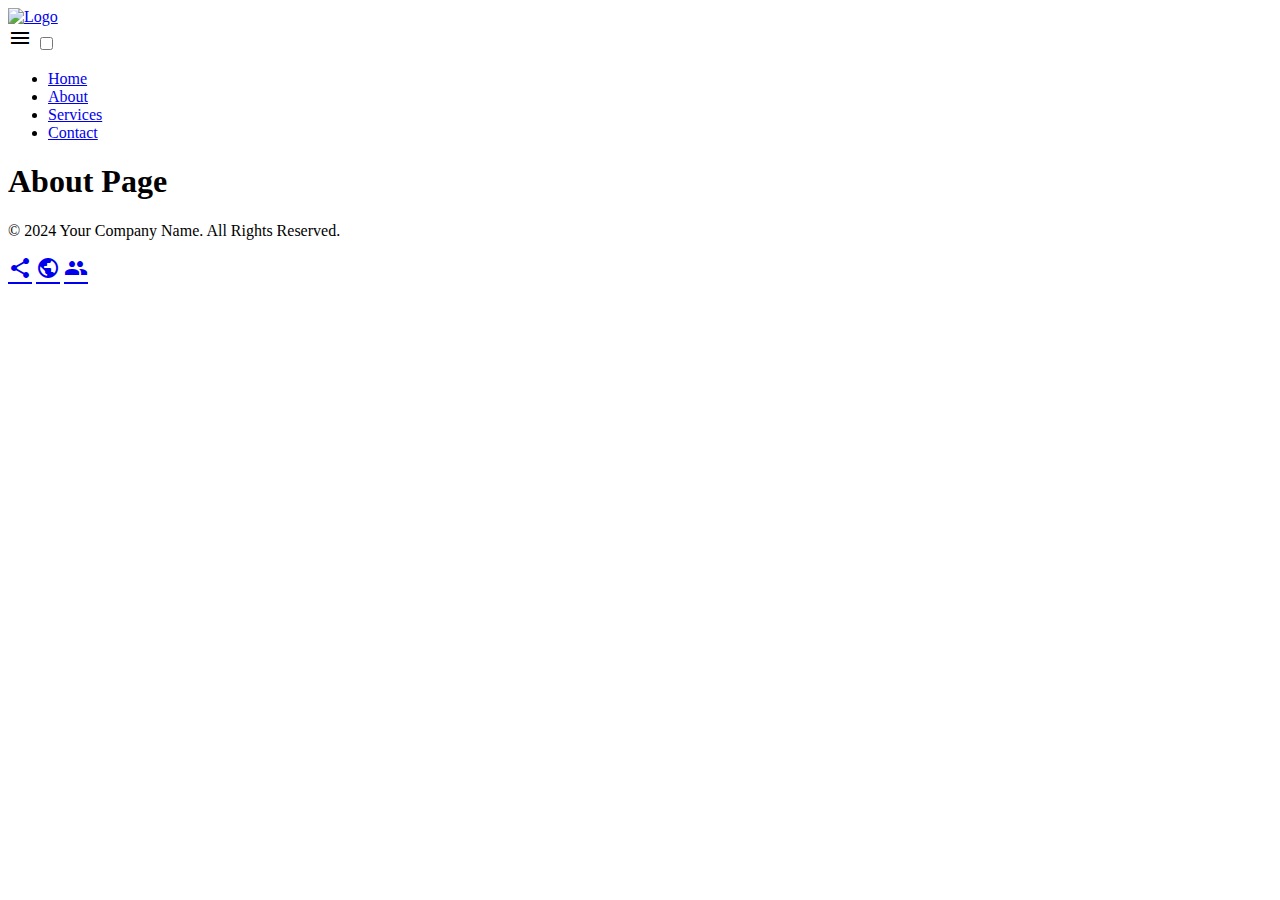
==== pages/about.html @ cad2601e "added main pages" ====
<!DOCTYPE html>
<html lang="en">
  <head>
    <meta charset="UTF-8" />
    <meta name="viewport" content="width=device-width, initial-scale=1.0" />
    <title>Mobile Friendly Navbar</title>
    <link
      href="https://fonts.googleapis.com/icon?family=Material+Icons"
      rel="stylesheet"
    />
    <link rel="stylesheet" href="../css/main.css" />
  </head>
  <body>
    <nav id="navbar">
      <a href="../index.html" class="logo-link">
        <img height="40" src="../assets/logo.svg" alt="Logo" />
      </a>

      <div>
        <!-- Hidden in web view, needed for mobile -->
        <label for="toggle" class="material-icons">menu</label>
        <input type="checkbox" id="toggle" />

        <!-- The actual menu -->
        <ul id="menu">
          <li><a href="../index.html">Home</a></li>
          <li><a href="./about.html">About</a></li>
          <li><a href="./services.html">Services</a></li>
          <li><a href="./contact.html">Contact</a></li>
        </ul>
      </div>
    </nav>

    <main class="container">
      <h1>About Page</h1>
    </main>

    <footer id="footer">
      <div class="footer-content">
        <p>&copy; 2024 Your Company Name. All Rights Reserved.</p>
        <div class="social-links">
          <a href="#" class="material-icons">share</a>
          <a href="#" class="material-icons">public</a>
          <a href="#" class="material-icons">group</a>
        </div>
      </div>
    </footer>
  </body>
</html>
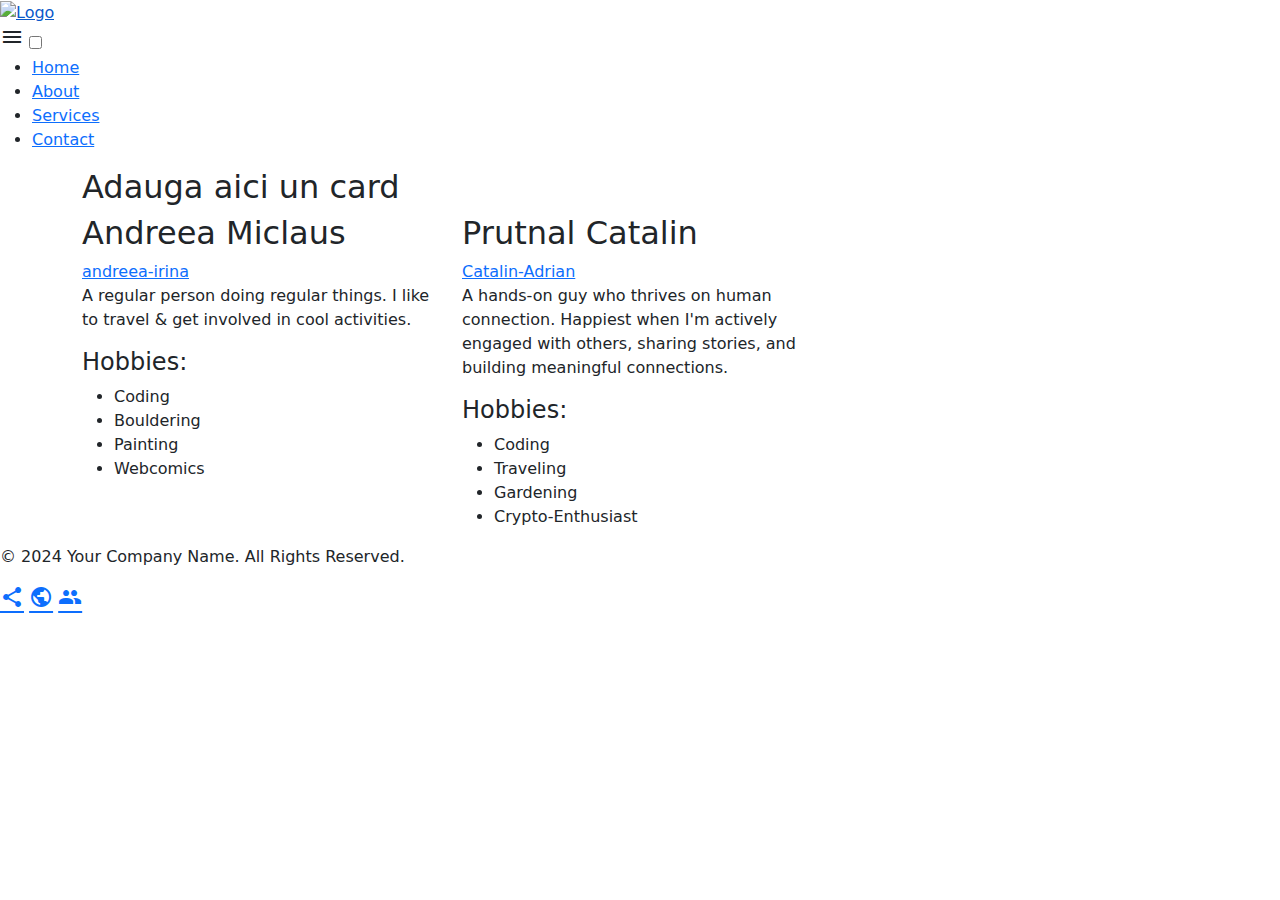
==== commit 6d104e2d: "Updated about.html" ====
--- a/pages/about.html
+++ b/pages/about.html
@@ -4,11 +4,22 @@
     <meta charset="UTF-8" />
     <meta name="viewport" content="width=device-width, initial-scale=1.0" />
     <title>Mobile Friendly Navbar</title>
+    <!--  Material Icons-->
     <link
       href="https://fonts.googleapis.com/icon?family=Material+Icons"
       rel="stylesheet"
     />
+    <!-- Bootstrap CSS -->
+    <link
+      href="https://cdn.jsdelivr.net/npm/bootstrap@5.3.3/dist/css/bootstrap.min.css"
+      rel="stylesheet"
+      integrity="sha384-QWTKZyjpPEjISv5WaRU9OFeRpok6YctnYmDr5pNlyT2bRjXh0JMhjY6hW+ALEwIH"
+      crossorigin="anonymous"
+    />
+
+    <!-- CSS-ul nostru -->
     <link rel="stylesheet" href="../css/main.css" />
+    <link rel="stylesheet" href="../css/about.css" />
   </head>
   <body>
     <nav id="navbar">
@@ -32,7 +43,54 @@
     </nav>
 
     <main class="container">
-      <h1>About Page</h1>
+      <h2 class="about-title">Adauga aici un card</h2>
+      <div class="row">
+        <!-- Exemplu Card -->
+        <div class="col-md-4">
+          <div class="bio-card">
+            <h2>Andreea Miclaus</h2>
+            <a href="https://github.com/andreea-irina" class="github-link"
+              >andreea-irina</a
+            >
+            <p class="bio">
+              A regular person doing regular things. I like to travel & get
+              involved in cool activities.
+            </p>
+            <div class="hobbies">
+              <h4>Hobbies:</h4>
+              <ul>
+                <li>Coding</li>
+                <li>Bouldering</li>
+                <li>Painting</li>
+                <li>Webcomics</li>
+              </ul>
+            </div>
+          </div>
+        </div>
+
+        <!-- Adauga de aici cardul tau -->
+
+          <div class="col-md-4">
+          <div class="bio-card">
+            <h2>Prutnal Catalin</h2>
+            <a href="https://github.com/Shtampy" class="github-link"
+              >Catalin-Adrian</a
+            >
+            <p class="bio">
+              A hands-on guy who thrives on human connection. Happiest when I'm actively engaged with others, sharing stories, and building meaningful connections.
+            </p>
+            <div class="hobbies">
+              <h4>Hobbies:</h4>
+              <ul>
+                <li>Coding</li>
+                <li>Traveling</li>
+                <li>Gardening</li>
+                <li>Crypto-Enthusiast</li>
+              </ul>
+            </div>
+          </div>
+        </div>
+      </div>
     </main>
 
     <footer id="footer">
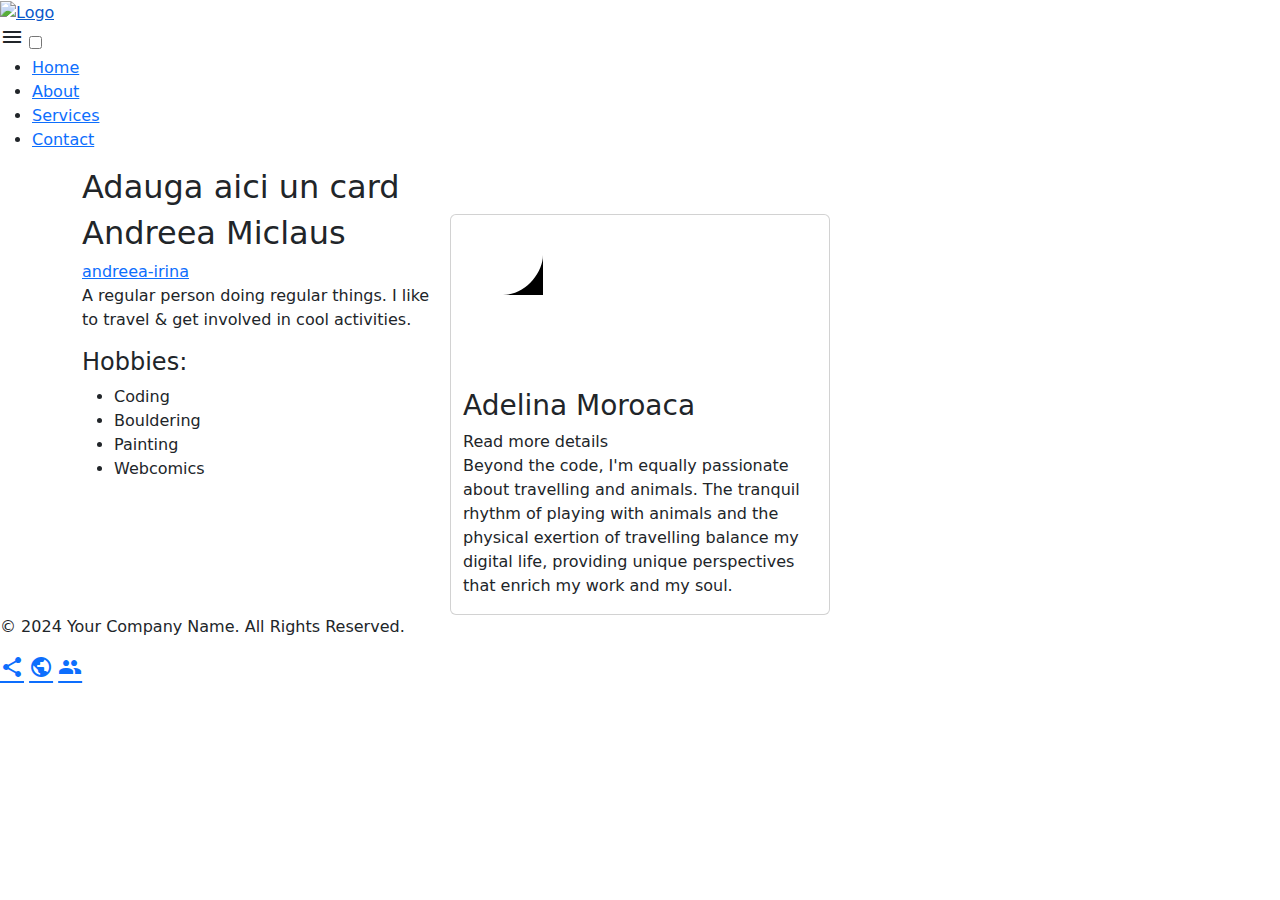
==== commit 2f88b648: "Edited card description" ====
--- a/pages/about.html
+++ b/pages/about.html
@@ -20,6 +20,8 @@
     <!-- CSS-ul nostru -->
     <link rel="stylesheet" href="../css/main.css" />
     <link rel="stylesheet" href="../css/about.css" />
+    <link rel="stylesheet" href="../css/cardAdelina.css">
+
   </head>
   <body>
     <nav id="navbar">
@@ -70,25 +72,35 @@
 
         <!-- Adauga de aici cardul tau -->
 
-          <div class="col-md-4">
-          <div class="bio-card">
-            <h2>Prutnal Catalin</h2>
-            <a href="https://github.com/Shtampy" class="github-link"
-              >Catalin-Adrian</a
-            >
-            <p class="bio">
-              A hands-on guy who thrives on human connection. Happiest when I'm actively engaged with others, sharing stories, and building meaningful connections.
-            </p>
-            <div class="hobbies">
-              <h4>Hobbies:</h4>
-              <ul>
-                <li>Coding</li>
-                <li>Traveling</li>
-                <li>Gardening</li>
-                <li>Crypto-Enthusiast</li>
-              </ul>
-            </div>
-          </div>
+        <div class="card col-md-4">
+
+            <img class="card-img" src="../assets/adelina.jpg"  alt="" />
+              
+            <div class="card-overlay">
+              <div class="card-front">
+                <svg class="card-arcRight" xmlns="http://www.w3.org/2000/svg">
+                  <path d="M 40 80 c 22 0 40 -22 40 -40 v 40 Z"/>
+                </svg>                     
+      
+                <div class="card-profile">
+                  <div class="photo-container">
+                    <img class="card-profilePhoto" src="../assets/adelinaProfilePhoto.jpg" alt="" />
+                  </div>
+                  <div class="cardUser">
+                    <h3 class="card-userName">Adelina Moroaca</h3>            
+                    <span class="card-details">Read more details</span>  
+                  </div>
+                
+                </div>
+                
+         
+              </div>
+
+              <p class="card-description">
+                Beyond the code, I'm equally passionate about travelling and animals. The tranquil rhythm of playing with animals and the physical exertion of travelling balance my digital life, providing unique perspectives that enrich my work and my soul.
+              </p>
+              
+            </div>      
         </div>
       </div>
     </main>
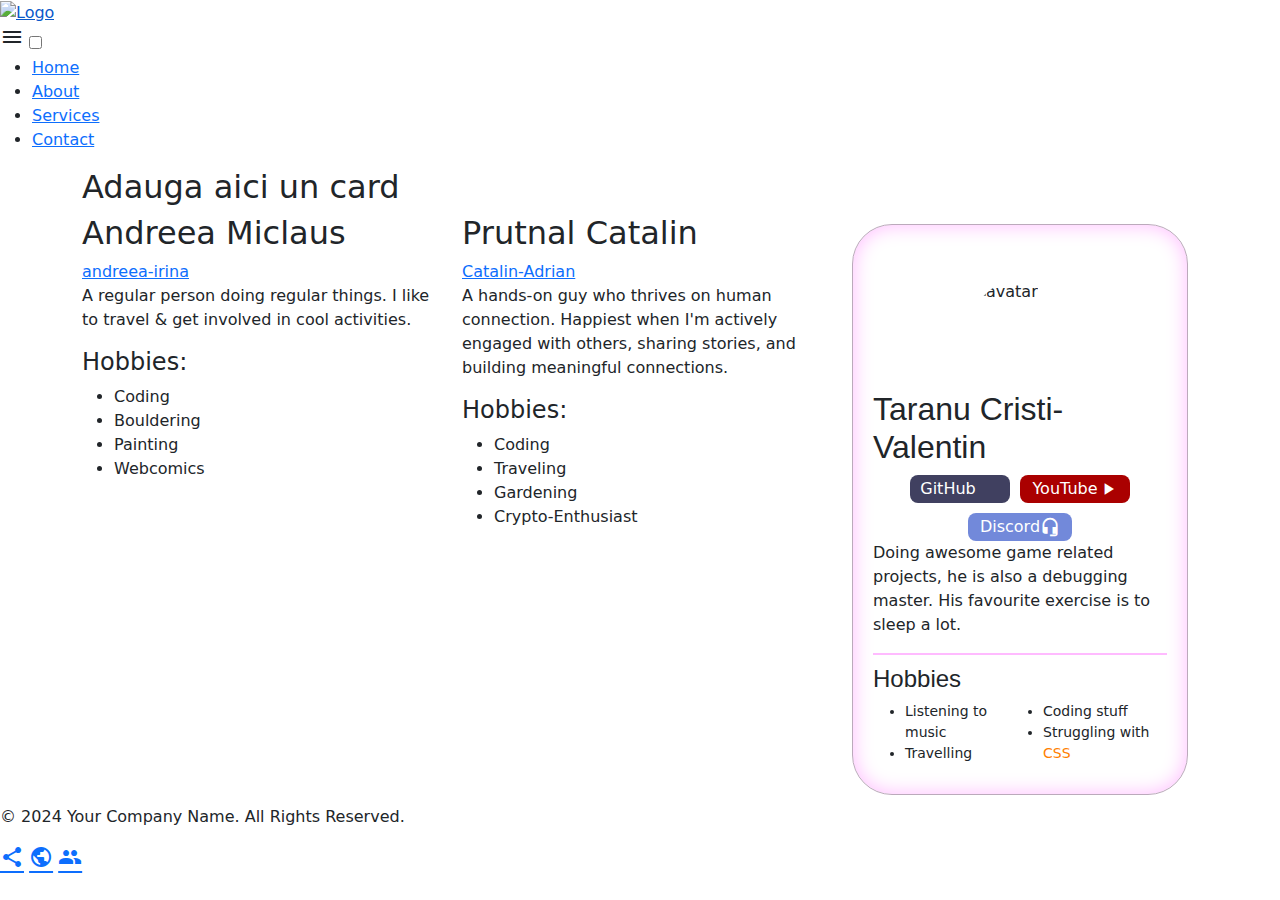
==== commit eabe654d: "added pretty card" ====
--- a/pages/about.html
+++ b/pages/about.html
@@ -20,8 +20,6 @@
     <!-- CSS-ul nostru -->
     <link rel="stylesheet" href="../css/main.css" />
     <link rel="stylesheet" href="../css/about.css" />
-    <link rel="stylesheet" href="../css/cardAdelina.css">
-
   </head>
   <body>
     <nav id="navbar">
@@ -47,6 +45,7 @@
     <main class="container">
       <h2 class="about-title">Adauga aici un card</h2>
       <div class="row">
+	  
         <!-- Exemplu Card -->
         <div class="col-md-4">
           <div class="bio-card">
@@ -70,38 +69,120 @@
           </div>
         </div>
 
-        <!-- Adauga de aici cardul tau -->
-
-        <div class="card col-md-4">
-
-            <img class="card-img" src="../assets/adelina.jpg"  alt="" />
-              
-            <div class="card-overlay">
-              <div class="card-front">
-                <svg class="card-arcRight" xmlns="http://www.w3.org/2000/svg">
-                  <path d="M 40 80 c 22 0 40 -22 40 -40 v 40 Z"/>
-                </svg>                     
-      
-                <div class="card-profile">
-                  <div class="photo-container">
-                    <img class="card-profilePhoto" src="../assets/adelinaProfilePhoto.jpg" alt="" />
-                  </div>
-                  <div class="cardUser">
-                    <h3 class="card-userName">Adelina Moroaca</h3>            
-                    <span class="card-details">Read more details</span>  
-                  </div>
-                
-                </div>
-                
-         
-              </div>
-
-              <p class="card-description">
-                Beyond the code, I'm equally passionate about travelling and animals. The tranquil rhythm of playing with animals and the physical exertion of travelling balance my digital life, providing unique perspectives that enrich my work and my soul.
-              </p>
-              
-            </div>      
-        </div>
+        <!-- CARD Catalin -->
+
+        <div class="col-md-4">
+          <div class="bio-card">
+            <h2>Prutnal Catalin</h2>
+            <a href="https://github.com/Shtampy" class="github-link"
+              >Catalin-Adrian</a
+            >
+            <p class="bio">
+              A hands-on guy who thrives on human connection. Happiest when I'm actively engaged with others, sharing stories, and building meaningful connections.
+            </p>
+            <div class="hobbies">
+              <h4>Hobbies:</h4>
+              <ul>
+                <li>Coding</li>
+                <li>Traveling</li>
+                <li>Gardening</li>
+                <li>Crypto-Enthusiast</li>
+              </ul>
+            </div>
+          </div>
+        </div>
+		
+		<!-- CARD @chris1384 -->
+        <div class="col-md-4"
+			style="display: flex; justify-content: center; align-items: center; min-width: 300px; user-select: none;">
+		
+			<!-- CARD CONTENT -->
+          <div class="bio-card" style="overflow: hidden; border-radius: 40px; box-shadow: inset 0 0 20px #FFBBFF; position: relative; padding:0; border: solid 1px #BBAABB; transition: all 0.3s; margin: 10px;"
+			onmouseover="this.style.filter = 'drop-shadow(0px 0px 10px #FFAAFF)';"
+			onmouseout="this.style.filter = 'none';"
+			oncontextmenu="return false;">
+			<!-- BACKGROUND -->
+			<div style="background-image: url('https://i.pinimg.com/originals/04/2a/ef/042aefaccd947a8c07f36b11f228ba2e.gif'); background-size: cover; width: 100%; height: 100px; overflow:hidden; position: relative; /*box-shadow: 0 6px 20px 0px #FFBBFF*/;"></div>
+			
+			<!-- AVATAR -->
+			<div style="position:absolute; left:calc(50% - 60px); top: 45px; width: 120px; height: 120px; border-radius: 50%; border: solid 10px white; overflow:hidden; box-sizing: border-box;">
+				<img src="https://cdn.discordapp.com/avatars/511586462190403594/5b9da4f749cdb78b1339d9fc5054a765.png?size=4096" 
+					alt="avatar" 
+					width="100px"
+					height="100px"/>
+				<div style="display: flex; position: absolute; top: 0px; width: 100px; height: 100px; justify-content: center; align-items: center; color: transparent; transition: all 0.2s; background-color: transparent; cursor: default;"
+					onmouseover="this.style.backgroundColor = 'rgba(255, 255, 255, 0.2)'; this.style.color = 'white';"
+					onmouseout="this.style.backgroundColor = 'transparent'; this.style.color = 'transparent';">:)</div>
+			</div>
+		  
+			<!-- CONTAINER PART WRAP -->
+			<div style="padding: 20px;">
+				<!-- TITLE -->
+				<h2 style="font-family: Helvetica, sans-serif; margin-top: 45px; cursor: default; transition: all 0.2s;" 
+					onmouseover="this.style.color = '#FF90FF';"
+					onmouseout="this.style.color = '#000000';">Taranu Cristi-Valentin</h2>
+				
+				<!-- SOCIAL LINKS -->
+				<div style="min-height: 22px; width:100%; display:flex; justify-content:center; flex-wrap: wrap; gap: 10px;">
+				
+					<!-- GITHUB -->
+					<a href="https://github.com/chris1384" 
+						style="display:flex; justify-content: center; align-items: center; gap: 4px; width: 100px; height: calc(100% + 10px); background-color: #404060; color: white; text-decoration:none; border: solid 2px transparent; border-radius: 8px; transition: all 0.2s ease-in-out;" 
+						onmouseover="this.style.borderColor = '#8080FF'; this.style.backgroundColor = '#353550'"
+						onmouseout="this.style.borderColor = 'transparent'; this.style.backgroundColor = '#404060'">
+						<div style="width: auto;">GitHub</div>
+						<div class="material-icons" style="width: 20px; font-size:20px;">data_object</div>
+					</a>
+					
+					<!-- YOUTUBE -->
+					<div 
+						style="display:flex; justify-content: center; align-items: center; width: 110px; height: calc(100% + 10px); background-color: #AA0000; color: white; text-decoration:none; border: solid 2px transparent; border-radius: 8px; transition: all 0.2s ease-in-out; cursor: not-allowed;" 
+						onmouseover="this.style.borderColor = '#FF0000'; this.style.backgroundColor = '#800000';"
+						onmouseout="this.style.borderColor = 'transparent'; this.style.backgroundColor = '#aa0000'"
+						onclick="window.location.href='https://www.youtube.com/watch?v=dQw4w9WgXcQ';">
+						<div style="width: auto;">YouTube</div>
+						<div class="material-icons" style="width: 20px; font-size:20px;">play_arrow</div>
+					</div>
+					
+					<!-- DISCORD -->
+					<a href="https://discord.com/users/511586462190403594" 
+						style="display:flex; justify-content: center; align-items: center; width: 104px; height: calc(100% + 10px); background-color: #7289da; color: white; text-decoration:none; border: solid 2px transparent; border-radius: 8px; transition: all 0.2s ease-in-out;" 
+						onmouseover="this.style.borderColor = '#90AAFF'; this.style.backgroundColor = '#4466aa';"
+						onmouseout="this.style.borderColor = 'transparent'; this.style.backgroundColor = '#7289da'">
+						<div style="width: auto;">Discord</div>
+						<div class="material-icons" style="width: 20px; font-size:20px;">headset_mic</div>
+					</a>
+				</div>
+				
+				<!-- DESCRIPTION -->
+				<p class="bio">Doing awesome game related projects, he is also a debugging master. His favourite exercise is to sleep a lot.</p>
+
+				<!-- <HR> -->
+				<div style="width: 100%; height: 2px; background-color: #FFBBFF; margin-bottom: 10px;"></div>
+			
+				<!-- THIS HOBBY SECTION -->
+				<div style="display: flex; flex-direction:column; width: 100%; min-height: 20px;">
+				
+					<h2 style="font-family: Helvetica, sans-serif; cursor: default; font-size: 24px; transition: all 0.2s;" 
+						onmouseover="this.style.color = '#FF90FF';"
+						onmouseout="this.style.color = '#000000';">Hobbies</h2>
+						
+					<ul style="columns: 2; text-align: left; font-size: 14px; margin-bottom: 10px;">
+						<li>Listening to music</li>
+						<li>Travelling</li>
+						<li>Coding stuff</li>
+						<li>Struggling with <font color="#FF8000">CSS</font></li>
+					</ul>
+				</div>
+			</div>
+          </div>
+        </div>
+		<!-- END -->
+		
+		<!-- Adauga de aici cardul tau -->
+		
+		
+		
       </div>
     </main>
 
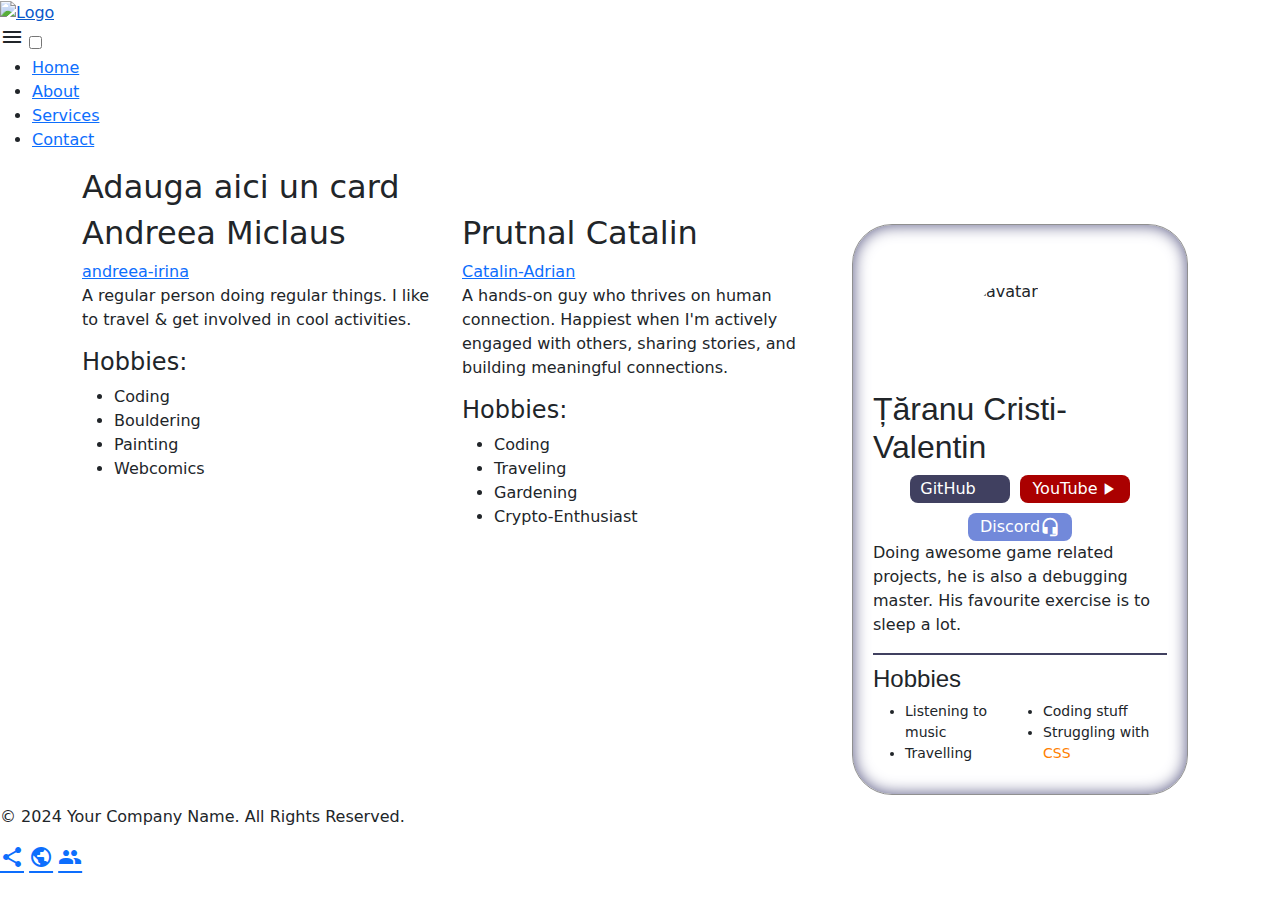
==== commit ed799254: "@chris1384 changed card theme" ====
--- a/pages/about.html
+++ b/pages/about.html
@@ -97,16 +97,16 @@
 			style="display: flex; justify-content: center; align-items: center; min-width: 300px; user-select: none;">
 		
 			<!-- CARD CONTENT -->
-          <div class="bio-card" style="overflow: hidden; border-radius: 40px; box-shadow: inset 0 0 20px #FFBBFF; position: relative; padding:0; border: solid 1px #BBAABB; transition: all 0.3s; margin: 10px;"
-			onmouseover="this.style.filter = 'drop-shadow(0px 0px 10px #FFAAFF)';"
+          <div class="bio-card" style="overflow: hidden; border-radius: 40px; box-shadow: inset 0 0 16px #555580; position: relative; padding:0; border: solid 1px #909090; transition: all 0.3s; margin: 10px;"
+			onmouseover="this.style.filter = 'drop-shadow(0px 0px 10px #404060)';"
 			onmouseout="this.style.filter = 'none';"
 			oncontextmenu="return false;">
 			<!-- BACKGROUND -->
-			<div style="background-image: url('https://i.pinimg.com/originals/04/2a/ef/042aefaccd947a8c07f36b11f228ba2e.gif'); background-size: cover; width: 100%; height: 100px; overflow:hidden; position: relative; /*box-shadow: 0 6px 20px 0px #FFBBFF*/;"></div>
+			<div style="background-image: url('https://i.pinimg.com/originals/95/9f/b1/959fb1f51bc1026ace27acede55e1bc8.gif'); background-size: cover; width: 100%; height: 100px; overflow:hidden; position: relative; /*box-shadow: 0 6px 20px 0px #FFBBFF*/;"></div>
 			
 			<!-- AVATAR -->
 			<div style="position:absolute; left:calc(50% - 60px); top: 45px; width: 120px; height: 120px; border-radius: 50%; border: solid 10px white; overflow:hidden; box-sizing: border-box;">
-				<img src="https://cdn.discordapp.com/avatars/511586462190403594/5b9da4f749cdb78b1339d9fc5054a765.png?size=4096" 
+				<img src="https://scontent.fsbz3-1.fna.fbcdn.net/v/t39.30808-6/407410278_1079073493090672_4312155802457573765_n.jpg?_nc_cat=108&ccb=1-7&_nc_sid=5f2048&_nc_eui2=AeELXjJsCtRxUrWg28WbZHPH_cvjS2MbYoH9y-NLYxtigSpVsLnYxvzcAsioqTsn7Z0augP_2LuhE5rmD0HCMaAQ&_nc_ohc=6k6C1gLJDdsAb7RSjhZ&_nc_ht=scontent.fsbz3-1.fna&oh=00_AfAOp3HImc9B5Gp8RqIq8T_-p_WvTtce5xC7m1-gE9virw&oe=662F0468" 
 					alt="avatar" 
 					width="100px"
 					height="100px"/>
@@ -119,8 +119,8 @@
 			<div style="padding: 20px;">
 				<!-- TITLE -->
 				<h2 style="font-family: Helvetica, sans-serif; margin-top: 45px; cursor: default; transition: all 0.2s;" 
-					onmouseover="this.style.color = '#FF90FF';"
-					onmouseout="this.style.color = '#000000';">Taranu Cristi-Valentin</h2>
+					onmouseover="this.style.color = '#9090AA';"
+					onmouseout="this.style.color = '#000000';">Țăranu Cristi-Valentin</h2>
 				
 				<!-- SOCIAL LINKS -->
 				<div style="min-height: 22px; width:100%; display:flex; justify-content:center; flex-wrap: wrap; gap: 10px;">
@@ -158,13 +158,13 @@
 				<p class="bio">Doing awesome game related projects, he is also a debugging master. His favourite exercise is to sleep a lot.</p>
 
 				<!-- <HR> -->
-				<div style="width: 100%; height: 2px; background-color: #FFBBFF; margin-bottom: 10px;"></div>
+				<div style="width: 100%; height: 2px; background-color: #404060; margin-bottom: 10px;"></div>
 			
 				<!-- THIS HOBBY SECTION -->
 				<div style="display: flex; flex-direction:column; width: 100%; min-height: 20px;">
 				
 					<h2 style="font-family: Helvetica, sans-serif; cursor: default; font-size: 24px; transition: all 0.2s;" 
-						onmouseover="this.style.color = '#FF90FF';"
+						onmouseover="this.style.color = '#9090AA';"
 						onmouseout="this.style.color = '#000000';">Hobbies</h2>
 						
 					<ul style="columns: 2; text-align: left; font-size: 14px; margin-bottom: 10px;">
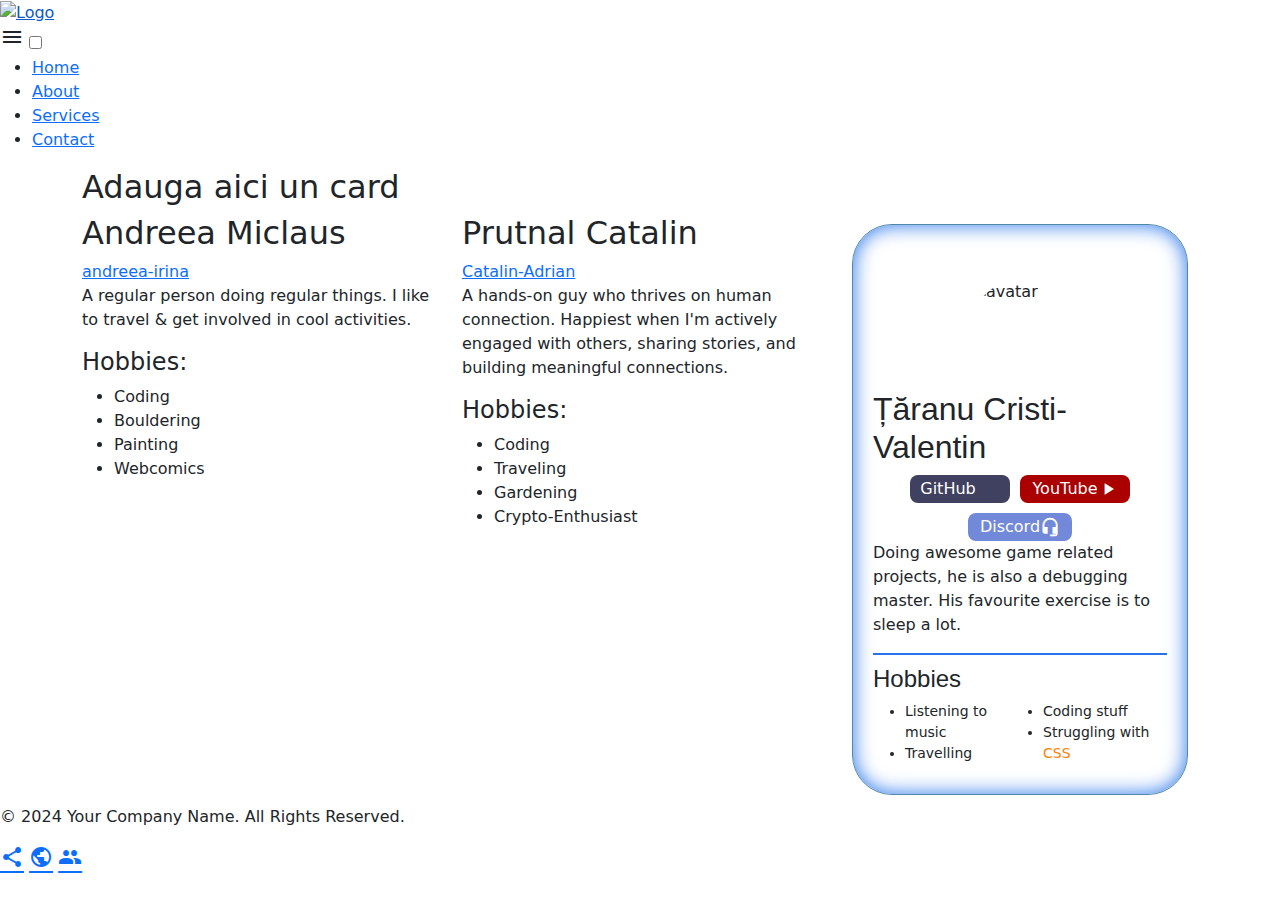
==== commit 20ee6b77: "another card update" ====
--- a/pages/about.html
+++ b/pages/about.html
@@ -97,16 +97,16 @@
 			style="display: flex; justify-content: center; align-items: center; min-width: 300px; user-select: none;">
 		
 			<!-- CARD CONTENT -->
-          <div class="bio-card" style="overflow: hidden; border-radius: 40px; box-shadow: inset 0 0 16px #555580; position: relative; padding:0; border: solid 1px #909090; transition: all 0.3s; margin: 10px;"
-			onmouseover="this.style.filter = 'drop-shadow(0px 0px 10px #404060)';"
+          <div class="bio-card" style="overflow: hidden; border-radius: 40px; box-shadow: inset 0 0 20px #2574EA; position: relative; padding:0; border: solid 1px #5088AA; transition: all 0.3s; margin: 10px;"
+			onmouseover="this.style.filter = 'drop-shadow(0px 0px 10px #2574EA)';"
 			onmouseout="this.style.filter = 'none';"
 			oncontextmenu="return false;">
 			<!-- BACKGROUND -->
-			<div style="background-image: url('https://i.pinimg.com/originals/95/9f/b1/959fb1f51bc1026ace27acede55e1bc8.gif'); background-size: cover; width: 100%; height: 100px; overflow:hidden; position: relative; /*box-shadow: 0 6px 20px 0px #FFBBFF*/;"></div>
+			<div style="background-image: url('https://d7hftxdivxxvm.cloudfront.net/?quality=80&resize_to=width&src=https%3A%2F%2Fartsy-media-uploads.s3.amazonaws.com%2F2RNK1P0BYVrSCZEy_Sd1Ew%252F3417757448_4a6bdf36ce_o.jpg&width=910'); background-size: cover; width: 100%; height: 100px; overflow:hidden; position: relative; "></div>
 			
 			<!-- AVATAR -->
 			<div style="position:absolute; left:calc(50% - 60px); top: 45px; width: 120px; height: 120px; border-radius: 50%; border: solid 10px white; overflow:hidden; box-sizing: border-box;">
-				<img src="https://scontent.fsbz3-1.fna.fbcdn.net/v/t39.30808-6/407410278_1079073493090672_4312155802457573765_n.jpg?_nc_cat=108&ccb=1-7&_nc_sid=5f2048&_nc_eui2=AeELXjJsCtRxUrWg28WbZHPH_cvjS2MbYoH9y-NLYxtigSpVsLnYxvzcAsioqTsn7Z0augP_2LuhE5rmD0HCMaAQ&_nc_ohc=6k6C1gLJDdsAb7RSjhZ&_nc_ht=scontent.fsbz3-1.fna&oh=00_AfAOp3HImc9B5Gp8RqIq8T_-p_WvTtce5xC7m1-gE9virw&oe=662F0468" 
+				<img src="https://cdn.discordapp.com/attachments/856037959572652062/1232820003141844992/image.png?ex=662ad899&is=66298719&hm=f8903f3a292151bc11c164a85716bbe394152edffecbcf02edf8c316a332be21&" 
 					alt="avatar" 
 					width="100px"
 					height="100px"/>
@@ -119,7 +119,7 @@
 			<div style="padding: 20px;">
 				<!-- TITLE -->
 				<h2 style="font-family: Helvetica, sans-serif; margin-top: 45px; cursor: default; transition: all 0.2s;" 
-					onmouseover="this.style.color = '#9090AA';"
+					onmouseover="this.style.color = '#2574EA';"
 					onmouseout="this.style.color = '#000000';">Țăranu Cristi-Valentin</h2>
 				
 				<!-- SOCIAL LINKS -->
@@ -158,13 +158,13 @@
 				<p class="bio">Doing awesome game related projects, he is also a debugging master. His favourite exercise is to sleep a lot.</p>
 
 				<!-- <HR> -->
-				<div style="width: 100%; height: 2px; background-color: #404060; margin-bottom: 10px;"></div>
+				<div style="width: 100%; height: 2px; background-color: #2574EA; margin-bottom: 10px;"></div>
 			
 				<!-- THIS HOBBY SECTION -->
 				<div style="display: flex; flex-direction:column; width: 100%; min-height: 20px;">
 				
 					<h2 style="font-family: Helvetica, sans-serif; cursor: default; font-size: 24px; transition: all 0.2s;" 
-						onmouseover="this.style.color = '#9090AA';"
+						onmouseover="this.style.color = '#2574EA';"
 						onmouseout="this.style.color = '#000000';">Hobbies</h2>
 						
 					<ul style="columns: 2; text-align: left; font-size: 14px; margin-bottom: 10px;">
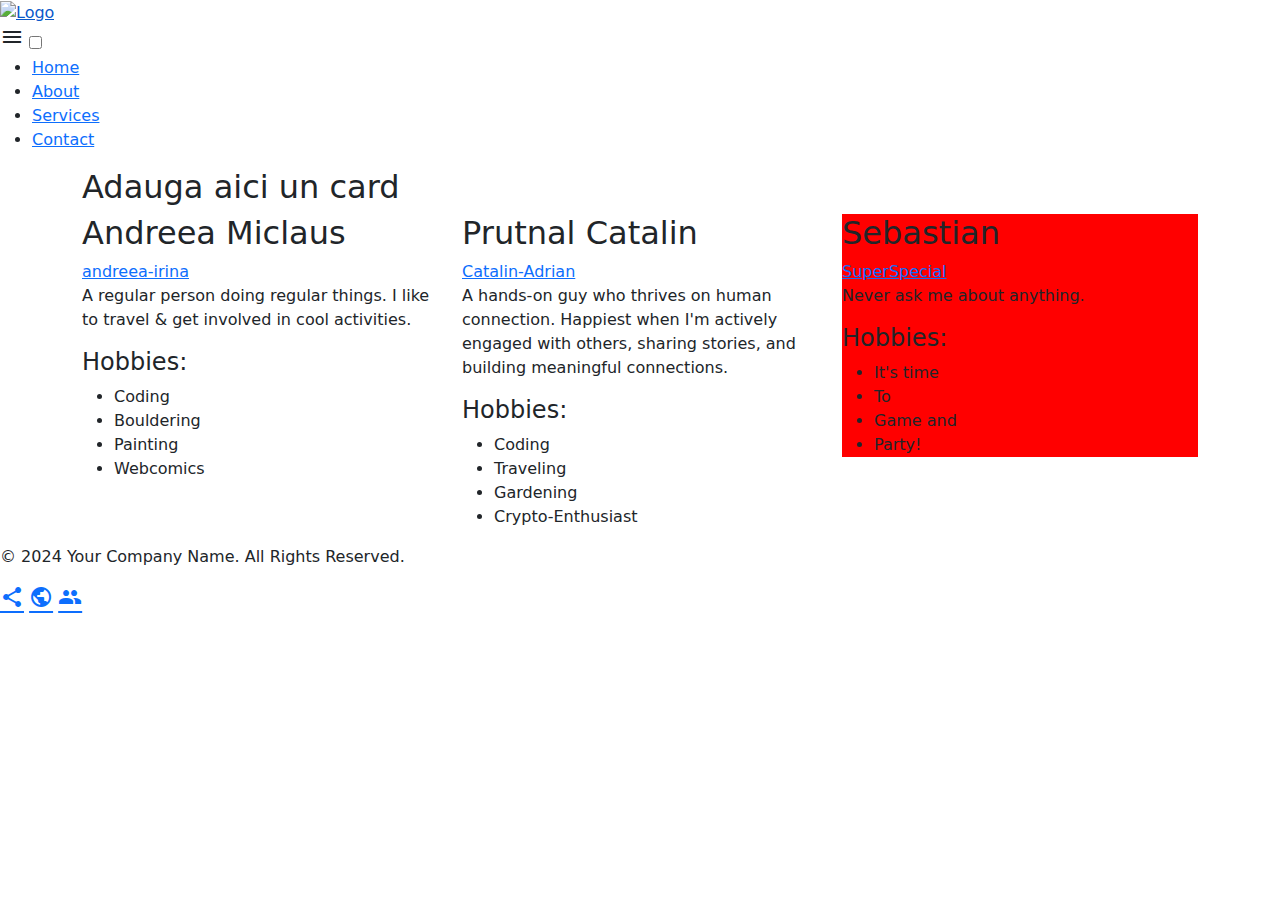
==== commit 5519d984: "Added my specific red card." ====
--- a/pages/about.html
+++ b/pages/about.html
@@ -1,200 +1,119 @@
 <!DOCTYPE html>
 <html lang="en">
-  <head>
-    <meta charset="UTF-8" />
-    <meta name="viewport" content="width=device-width, initial-scale=1.0" />
-    <title>Mobile Friendly Navbar</title>
-    <!--  Material Icons-->
-    <link
-      href="https://fonts.googleapis.com/icon?family=Material+Icons"
-      rel="stylesheet"
-    />
-    <!-- Bootstrap CSS -->
-    <link
-      href="https://cdn.jsdelivr.net/npm/bootstrap@5.3.3/dist/css/bootstrap.min.css"
-      rel="stylesheet"
-      integrity="sha384-QWTKZyjpPEjISv5WaRU9OFeRpok6YctnYmDr5pNlyT2bRjXh0JMhjY6hW+ALEwIH"
-      crossorigin="anonymous"
-    />
 
-    <!-- CSS-ul nostru -->
-    <link rel="stylesheet" href="../css/main.css" />
-    <link rel="stylesheet" href="../css/about.css" />
-  </head>
-  <body>
-    <nav id="navbar">
-      <a href="../index.html" class="logo-link">
-        <img height="40" src="../assets/logo.svg" alt="Logo" />
-      </a>
+<head>
+  <meta charset="UTF-8" />
+  <meta name="viewport" content="width=device-width, initial-scale=1.0" />
+  <title>Mobile Friendly Navbar</title>
+  <!--  Material Icons-->
+  <link href="https://fonts.googleapis.com/icon?family=Material+Icons" rel="stylesheet" />
+  <!-- Bootstrap CSS -->
+  <link href="https://cdn.jsdelivr.net/npm/bootstrap@5.3.3/dist/css/bootstrap.min.css" rel="stylesheet"
+    integrity="sha384-QWTKZyjpPEjISv5WaRU9OFeRpok6YctnYmDr5pNlyT2bRjXh0JMhjY6hW+ALEwIH" crossorigin="anonymous" />
 
-      <div>
-        <!-- Hidden in web view, needed for mobile -->
-        <label for="toggle" class="material-icons">menu</label>
-        <input type="checkbox" id="toggle" />
+  <!-- CSS-ul nostru -->
+  <link rel="stylesheet" href="../css/main.css" />
+  <link rel="stylesheet" href="../css/about.css" />
+</head>
 
-        <!-- The actual menu -->
-        <ul id="menu">
-          <li><a href="../index.html">Home</a></li>
-          <li><a href="./about.html">About</a></li>
-          <li><a href="./services.html">Services</a></li>
-          <li><a href="./contact.html">Contact</a></li>
-        </ul>
-      </div>
-    </nav>
+<body>
+  <nav id="navbar">
+    <a href="../index.html" class="logo-link">
+      <img height="40" src="../assets/logo.svg" alt="Logo" />
+    </a>
 
-    <main class="container">
-      <h2 class="about-title">Adauga aici un card</h2>
-      <div class="row">
-	  
-        <!-- Exemplu Card -->
-        <div class="col-md-4">
-          <div class="bio-card">
-            <h2>Andreea Miclaus</h2>
-            <a href="https://github.com/andreea-irina" class="github-link"
-              >andreea-irina</a
-            >
-            <p class="bio">
-              A regular person doing regular things. I like to travel & get
-              involved in cool activities.
-            </p>
-            <div class="hobbies">
-              <h4>Hobbies:</h4>
-              <ul>
-                <li>Coding</li>
-                <li>Bouldering</li>
-                <li>Painting</li>
-                <li>Webcomics</li>
-              </ul>
-            </div>
+    <div>
+      <!-- Hidden in web view, needed for mobile -->
+      <label for="toggle" class="material-icons">menu</label>
+      <input type="checkbox" id="toggle" />
+
+      <!-- The actual menu -->
+      <ul id="menu">
+        <li><a href="../index.html">Home</a></li>
+        <li><a href="./about.html">About</a></li>
+        <li><a href="./services.html">Services</a></li>
+        <li><a href="./contact.html">Contact</a></li>
+      </ul>
+    </div>
+  </nav>
+
+  <main class="container">
+    <h2 class="about-title">Adauga aici un card</h2>
+    <div class="row">
+      <!-- Exemplu Card -->
+      <div class="col-md-4">
+        <div class="bio-card">
+          <h2>Andreea Miclaus</h2>
+          <a href="https://github.com/andreea-irina" class="github-link">andreea-irina</a>
+          <p class="bio">
+            A regular person doing regular things. I like to travel & get
+            involved in cool activities.
+          </p>
+          <div class="hobbies">
+            <h4>Hobbies:</h4>
+            <ul>
+              <li>Coding</li>
+              <li>Bouldering</li>
+              <li>Painting</li>
+              <li>Webcomics</li>
+            </ul>
           </div>
         </div>
+      </div>
 
-        <!-- CARD Catalin -->
+      <!-- Adauga de aici cardul tau -->
 
-        <div class="col-md-4">
-          <div class="bio-card">
-            <h2>Prutnal Catalin</h2>
-            <a href="https://github.com/Shtampy" class="github-link"
-              >Catalin-Adrian</a
-            >
-            <p class="bio">
-              A hands-on guy who thrives on human connection. Happiest when I'm actively engaged with others, sharing stories, and building meaningful connections.
-            </p>
-            <div class="hobbies">
-              <h4>Hobbies:</h4>
-              <ul>
-                <li>Coding</li>
-                <li>Traveling</li>
-                <li>Gardening</li>
-                <li>Crypto-Enthusiast</li>
-              </ul>
-            </div>
+      <div class="col-md-4">
+        <div class="bio-card">
+          <h2>Prutnal Catalin</h2>
+          <a href="https://github.com/Shtampy" class="github-link">Catalin-Adrian</a>
+          <p class="bio">
+            A hands-on guy who thrives on human connection. Happiest when I'm actively engaged with others, sharing
+            stories, and building meaningful connections.
+          </p>
+          <div class="hobbies">
+            <h4>Hobbies:</h4>
+            <ul>
+              <li>Coding</li>
+              <li>Traveling</li>
+              <li>Gardening</li>
+              <li>Crypto-Enthusiast</li>
+            </ul>
           </div>
         </div>
-		
-		<!-- CARD @chris1384 -->
-        <div class="col-md-4"
-			style="display: flex; justify-content: center; align-items: center; min-width: 300px; user-select: none;">
-		
-			<!-- CARD CONTENT -->
-          <div class="bio-card" style="overflow: hidden; border-radius: 40px; box-shadow: inset 0 0 20px #2574EA; position: relative; padding:0; border: solid 1px #5088AA; transition: all 0.3s; margin: 10px;"
-			onmouseover="this.style.filter = 'drop-shadow(0px 0px 10px #2574EA)';"
-			onmouseout="this.style.filter = 'none';"
-			oncontextmenu="return false;">
-			<!-- BACKGROUND -->
-			<div style="background-image: url('https://d7hftxdivxxvm.cloudfront.net/?quality=80&resize_to=width&src=https%3A%2F%2Fartsy-media-uploads.s3.amazonaws.com%2F2RNK1P0BYVrSCZEy_Sd1Ew%252F3417757448_4a6bdf36ce_o.jpg&width=910'); background-size: cover; width: 100%; height: 100px; overflow:hidden; position: relative; "></div>
-			
-			<!-- AVATAR -->
-			<div style="position:absolute; left:calc(50% - 60px); top: 45px; width: 120px; height: 120px; border-radius: 50%; border: solid 10px white; overflow:hidden; box-sizing: border-box;">
-				<img src="https://cdn.discordapp.com/attachments/856037959572652062/1232820003141844992/image.png?ex=662ad899&is=66298719&hm=f8903f3a292151bc11c164a85716bbe394152edffecbcf02edf8c316a332be21&" 
-					alt="avatar" 
-					width="100px"
-					height="100px"/>
-				<div style="display: flex; position: absolute; top: 0px; width: 100px; height: 100px; justify-content: center; align-items: center; color: transparent; transition: all 0.2s; background-color: transparent; cursor: default;"
-					onmouseover="this.style.backgroundColor = 'rgba(255, 255, 255, 0.2)'; this.style.color = 'white';"
-					onmouseout="this.style.backgroundColor = 'transparent'; this.style.color = 'transparent';">:)</div>
-			</div>
-		  
-			<!-- CONTAINER PART WRAP -->
-			<div style="padding: 20px;">
-				<!-- TITLE -->
-				<h2 style="font-family: Helvetica, sans-serif; margin-top: 45px; cursor: default; transition: all 0.2s;" 
-					onmouseover="this.style.color = '#2574EA';"
-					onmouseout="this.style.color = '#000000';">Țăranu Cristi-Valentin</h2>
-				
-				<!-- SOCIAL LINKS -->
-				<div style="min-height: 22px; width:100%; display:flex; justify-content:center; flex-wrap: wrap; gap: 10px;">
-				
-					<!-- GITHUB -->
-					<a href="https://github.com/chris1384" 
-						style="display:flex; justify-content: center; align-items: center; gap: 4px; width: 100px; height: calc(100% + 10px); background-color: #404060; color: white; text-decoration:none; border: solid 2px transparent; border-radius: 8px; transition: all 0.2s ease-in-out;" 
-						onmouseover="this.style.borderColor = '#8080FF'; this.style.backgroundColor = '#353550'"
-						onmouseout="this.style.borderColor = 'transparent'; this.style.backgroundColor = '#404060'">
-						<div style="width: auto;">GitHub</div>
-						<div class="material-icons" style="width: 20px; font-size:20px;">data_object</div>
-					</a>
-					
-					<!-- YOUTUBE -->
-					<div 
-						style="display:flex; justify-content: center; align-items: center; width: 110px; height: calc(100% + 10px); background-color: #AA0000; color: white; text-decoration:none; border: solid 2px transparent; border-radius: 8px; transition: all 0.2s ease-in-out; cursor: not-allowed;" 
-						onmouseover="this.style.borderColor = '#FF0000'; this.style.backgroundColor = '#800000';"
-						onmouseout="this.style.borderColor = 'transparent'; this.style.backgroundColor = '#aa0000'"
-						onclick="window.location.href='https://www.youtube.com/watch?v=dQw4w9WgXcQ';">
-						<div style="width: auto;">YouTube</div>
-						<div class="material-icons" style="width: 20px; font-size:20px;">play_arrow</div>
-					</div>
-					
-					<!-- DISCORD -->
-					<a href="https://discord.com/users/511586462190403594" 
-						style="display:flex; justify-content: center; align-items: center; width: 104px; height: calc(100% + 10px); background-color: #7289da; color: white; text-decoration:none; border: solid 2px transparent; border-radius: 8px; transition: all 0.2s ease-in-out;" 
-						onmouseover="this.style.borderColor = '#90AAFF'; this.style.backgroundColor = '#4466aa';"
-						onmouseout="this.style.borderColor = 'transparent'; this.style.backgroundColor = '#7289da'">
-						<div style="width: auto;">Discord</div>
-						<div class="material-icons" style="width: 20px; font-size:20px;">headset_mic</div>
-					</a>
-				</div>
-				
-				<!-- DESCRIPTION -->
-				<p class="bio">Doing awesome game related projects, he is also a debugging master. His favourite exercise is to sleep a lot.</p>
+      </div>
 
-				<!-- <HR> -->
-				<div style="width: 100%; height: 2px; background-color: #2574EA; margin-bottom: 10px;"></div>
-			
-				<!-- THIS HOBBY SECTION -->
-				<div style="display: flex; flex-direction:column; width: 100%; min-height: 20px;">
-				
-					<h2 style="font-family: Helvetica, sans-serif; cursor: default; font-size: 24px; transition: all 0.2s;" 
-						onmouseover="this.style.color = '#2574EA';"
-						onmouseout="this.style.color = '#000000';">Hobbies</h2>
-						
-					<ul style="columns: 2; text-align: left; font-size: 14px; margin-bottom: 10px;">
-						<li>Listening to music</li>
-						<li>Travelling</li>
-						<li>Coding stuff</li>
-						<li>Struggling with <font color="#FF8000">CSS</font></li>
-					</ul>
-				</div>
-			</div>
+      <div class="col-md-4">
+        <div class="bio-card" style="background-color: #ff0000;">
+          <h2>Sebastian</h2>
+          <a href="https://github.com/SebastianKodeZero" class="github-link">SuperSpecial</a>
+          <p class="bio">
+            Never ask me about anything.
+          </p>
+          <div class="hobbies">
+            <h4>Hobbies:</h4>
+            <ul>
+              <li>It's time</li>
+              <li>To</li>
+              <li>Game and</li>
+              <li>Party!</li>
+            </ul>
           </div>
         </div>
-		<!-- END -->
-		
-		<!-- Adauga de aici cardul tau -->
-		
-		
-		
       </div>
-    </main>
+    </div>
+  </main>
 
-    <footer id="footer">
-      <div class="footer-content">
-        <p>&copy; 2024 Your Company Name. All Rights Reserved.</p>
-        <div class="social-links">
-          <a href="#" class="material-icons">share</a>
-          <a href="#" class="material-icons">public</a>
-          <a href="#" class="material-icons">group</a>
-        </div>
+  <footer id="footer">
+    <div class="footer-content">
+      <p>&copy; 2024 Your Company Name. All Rights Reserved.</p>
+      <div class="social-links">
+        <a href="#" class="material-icons">share</a>
+        <a href="#" class="material-icons">public</a>
+        <a href="#" class="material-icons">group</a>
       </div>
-    </footer>
-  </body>
-</html>
+    </div>
+  </footer>
+</body>
+
+</html>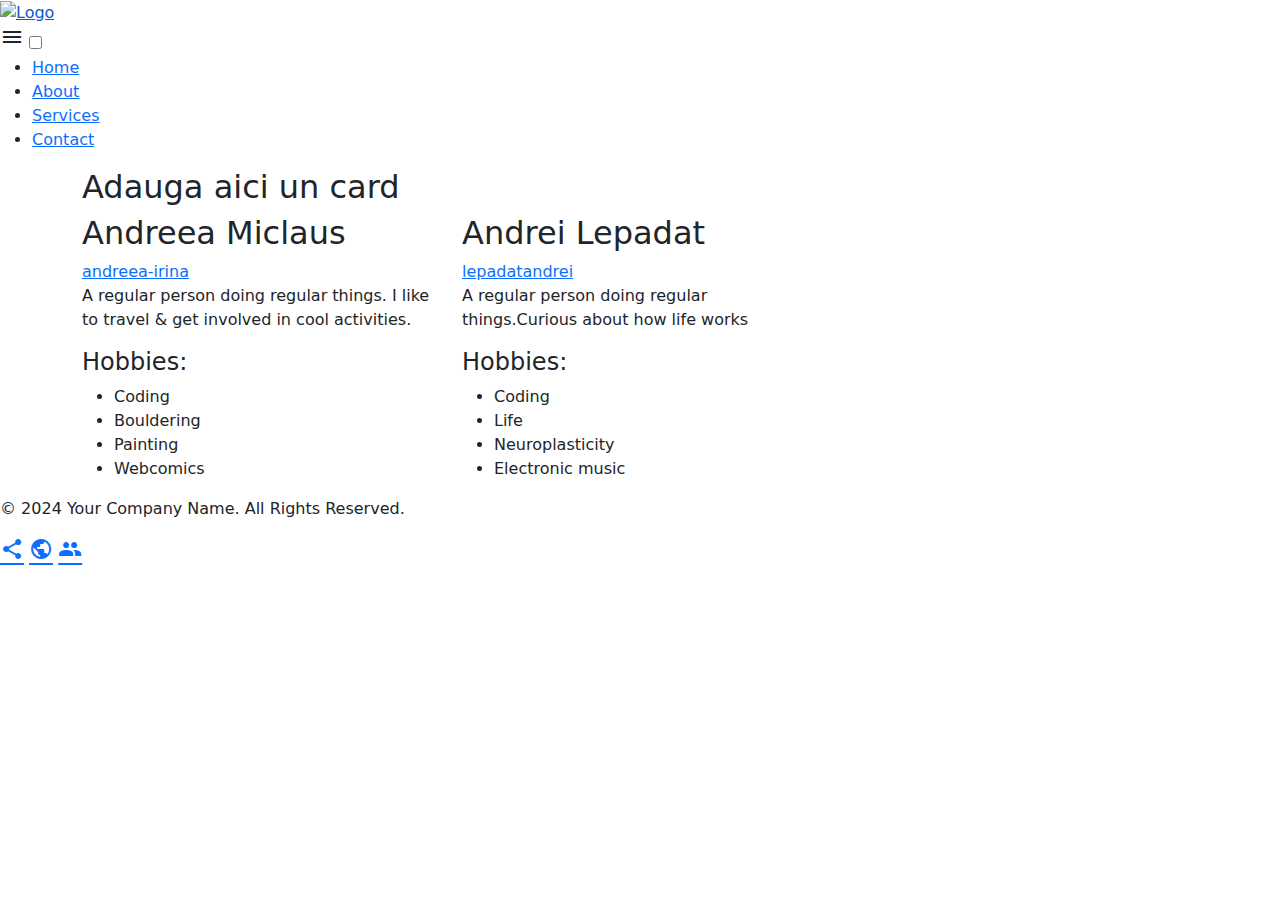
==== commit 59f06c6d: "Add card Andrei Lepadat" ====
--- a/pages/about.html
+++ b/pages/about.html
@@ -1,119 +1,106 @@
 <!DOCTYPE html>
 <html lang="en">
+  <head>
+    <meta charset="UTF-8" />
+    <meta name="viewport" content="width=device-width, initial-scale=1.0" />
+    <title>Mobile Friendly Navbar</title>
+    <!--  Material Icons-->
+    <link
+      href="https://fonts.googleapis.com/icon?family=Material+Icons"
+      rel="stylesheet"
+    />
+    <!-- Bootstrap CSS -->
+    <link
+      href="https://cdn.jsdelivr.net/npm/bootstrap@5.3.3/dist/css/bootstrap.min.css"
+      rel="stylesheet"
+      integrity="sha384-QWTKZyjpPEjISv5WaRU9OFeRpok6YctnYmDr5pNlyT2bRjXh0JMhjY6hW+ALEwIH"
+      crossorigin="anonymous"
+    />
 
-<head>
-  <meta charset="UTF-8" />
-  <meta name="viewport" content="width=device-width, initial-scale=1.0" />
-  <title>Mobile Friendly Navbar</title>
-  <!--  Material Icons-->
-  <link href="https://fonts.googleapis.com/icon?family=Material+Icons" rel="stylesheet" />
-  <!-- Bootstrap CSS -->
-  <link href="https://cdn.jsdelivr.net/npm/bootstrap@5.3.3/dist/css/bootstrap.min.css" rel="stylesheet"
-    integrity="sha384-QWTKZyjpPEjISv5WaRU9OFeRpok6YctnYmDr5pNlyT2bRjXh0JMhjY6hW+ALEwIH" crossorigin="anonymous" />
+    <!-- CSS-ul nostru -->
+    <link rel="stylesheet" href="../css/main.css" />
+    <link rel="stylesheet" href="../css/about.css" />
+  </head>
+  <body>
+    <nav id="navbar">
+      <a href="../index.html" class="logo-link">
+        <img height="40" src="../assets/logo.svg" alt="Logo" />
+      </a>
 
-  <!-- CSS-ul nostru -->
-  <link rel="stylesheet" href="../css/main.css" />
-  <link rel="stylesheet" href="../css/about.css" />
-</head>
+      <div>
+        <!-- Hidden in web view, needed for mobile -->
+        <label for="toggle" class="material-icons">menu</label>
+        <input type="checkbox" id="toggle" />
 
-<body>
-  <nav id="navbar">
-    <a href="../index.html" class="logo-link">
-      <img height="40" src="../assets/logo.svg" alt="Logo" />
-    </a>
+        <!-- The actual menu -->
+        <ul id="menu">
+          <li><a href="../index.html">Home</a></li>
+          <li><a href="./about.html">About</a></li>
+          <li><a href="./services.html">Services</a></li>
+          <li><a href="./contact.html">Contact</a></li>
+        </ul>
+      </div>
+    </nav>
 
-    <div>
-      <!-- Hidden in web view, needed for mobile -->
-      <label for="toggle" class="material-icons">menu</label>
-      <input type="checkbox" id="toggle" />
+    <main class="container">
+      <h2 class="about-title">Adauga aici un card</h2>
+      <div class="row">
+        <!-- Exemplu Card -->
+        <div class="col-md-4">
+          <div class="bio-card">
+            <h2>Andreea Miclaus</h2>
+            <a href="https://github.com/andreea-irina" class="github-link"
+              >andreea-irina</a
+            >
+            <p class="bio">
+              A regular person doing regular things. I like to travel & get
+              involved in cool activities.
+            </p>
+            <div class="hobbies">
+              <h4>Hobbies:</h4>
+              <ul>
+                <li>Coding</li>
+                <li>Bouldering</li>
+                <li>Painting</li>
+                <li>Webcomics</li>
+              </ul>
+            </div>
+          </div>
+        </div>
 
-      <!-- The actual menu -->
-      <ul id="menu">
-        <li><a href="../index.html">Home</a></li>
-        <li><a href="./about.html">About</a></li>
-        <li><a href="./services.html">Services</a></li>
-        <li><a href="./contact.html">Contact</a></li>
-      </ul>
-    </div>
-  </nav>
-
-  <main class="container">
-    <h2 class="about-title">Adauga aici un card</h2>
-    <div class="row">
-      <!-- Exemplu Card -->
-      <div class="col-md-4">
-        <div class="bio-card">
-          <h2>Andreea Miclaus</h2>
-          <a href="https://github.com/andreea-irina" class="github-link">andreea-irina</a>
-          <p class="bio">
-            A regular person doing regular things. I like to travel & get
-            involved in cool activities.
-          </p>
-          <div class="hobbies">
-            <h4>Hobbies:</h4>
-            <ul>
-              <li>Coding</li>
-              <li>Bouldering</li>
-              <li>Painting</li>
-              <li>Webcomics</li>
-            </ul>
+        <!-- Adauga de aici cardul tau -->
+                <div class="col-md-4">
+          <div class="bio-card">
+            <h2>Andrei Lepadat</h2>
+            <a href="https://github.com/lepadatandrei" class="github-link"
+              >lepadatandrei</a
+            >
+            <p class="bio">
+              A regular person doing regular things.Curious about how life works
+            </p>
+            <div class="hobbies">
+              <h4>Hobbies:</h4>
+              <ul>
+                <li>Coding</li>
+                <li>Life</li>
+                <li>Neuroplasticity</li>
+                <li>Electronic music</li>
+              </ul>
+            </div>
           </div>
         </div>
       </div>
+    </main>
 
-      <!-- Adauga de aici cardul tau -->
-
-      <div class="col-md-4">
-        <div class="bio-card">
-          <h2>Prutnal Catalin</h2>
-          <a href="https://github.com/Shtampy" class="github-link">Catalin-Adrian</a>
-          <p class="bio">
-            A hands-on guy who thrives on human connection. Happiest when I'm actively engaged with others, sharing
-            stories, and building meaningful connections.
-          </p>
-          <div class="hobbies">
-            <h4>Hobbies:</h4>
-            <ul>
-              <li>Coding</li>
-              <li>Traveling</li>
-              <li>Gardening</li>
-              <li>Crypto-Enthusiast</li>
-            </ul>
-          </div>
+    <footer id="footer">
+      <div class="footer-content">
+        <p>&copy; 2024 Your Company Name. All Rights Reserved.</p>
+        <div class="social-links">
+          <a href="#" class="material-icons">share</a>
+          <a href="#" class="material-icons">public</a>
+          <a href="#" class="material-icons">group</a>
         </div>
       </div>
-
-      <div class="col-md-4">
-        <div class="bio-card" style="background-color: #ff0000;">
-          <h2>Sebastian</h2>
-          <a href="https://github.com/SebastianKodeZero" class="github-link">SuperSpecial</a>
-          <p class="bio">
-            Never ask me about anything.
-          </p>
-          <div class="hobbies">
-            <h4>Hobbies:</h4>
-            <ul>
-              <li>It's time</li>
-              <li>To</li>
-              <li>Game and</li>
-              <li>Party!</li>
-            </ul>
-          </div>
-        </div>
-      </div>
-    </div>
-  </main>
-
-  <footer id="footer">
-    <div class="footer-content">
-      <p>&copy; 2024 Your Company Name. All Rights Reserved.</p>
-      <div class="social-links">
-        <a href="#" class="material-icons">share</a>
-        <a href="#" class="material-icons">public</a>
-        <a href="#" class="material-icons">group</a>
-      </div>
-    </div>
-  </footer>
-</body>
-
-</html>+    </footer>
+  </body>
+</html>
